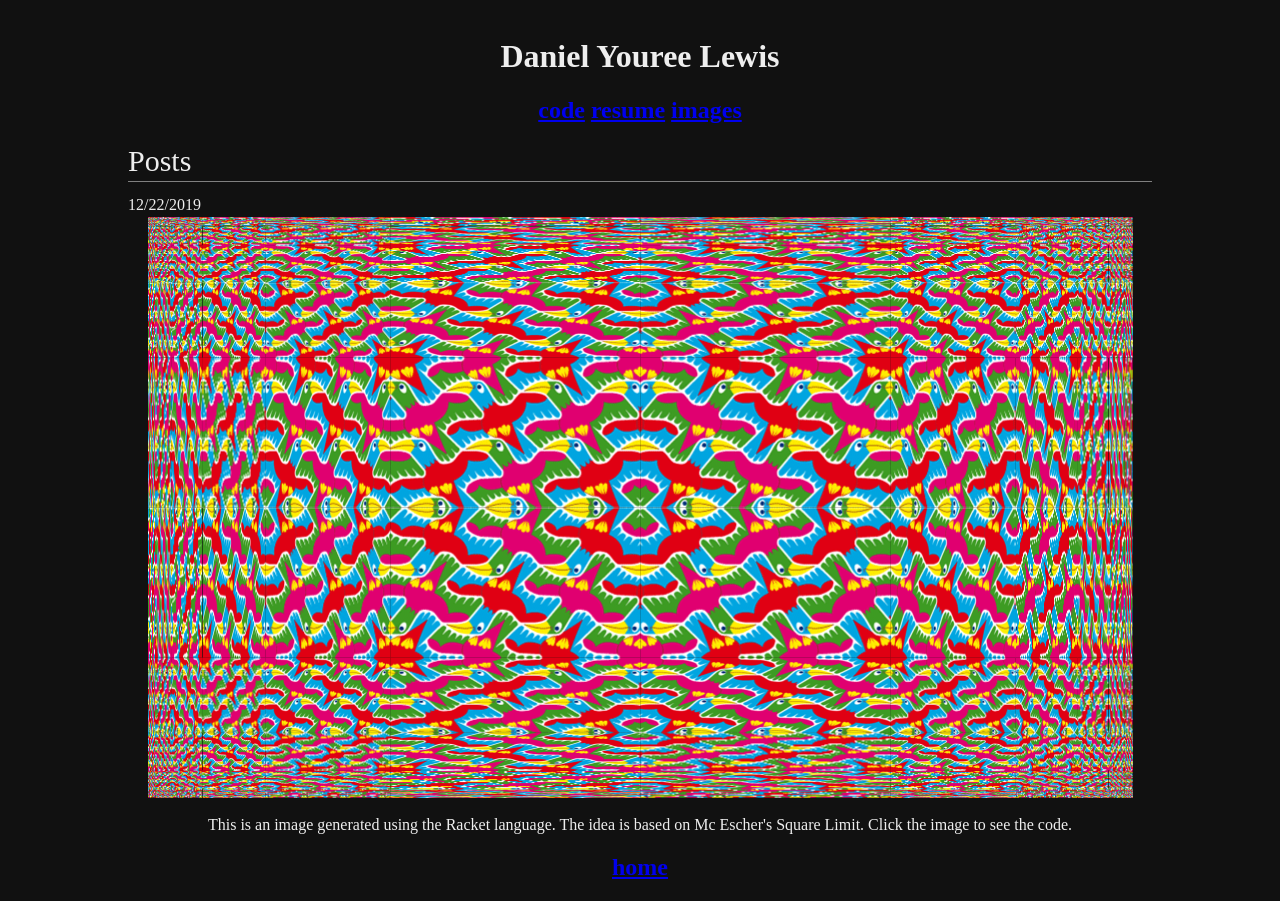
==== index.html @ c84c2d30 "content" ====
<html><style>body {background-color:#111111;color:EEEEEE;margin:0;}</style><style>hr {display:solid;height:1px;border:0;border-top:1px solid;margin:3px 0;padding:5px;color:grey;position:relative;}</style><style>.post {position:relative;left:10%;width:80%;}</style><style>img {max-width:100%;height:auto;display:block;margin-left:auto;margin-right:auto;}</style><style>.title {position:relative;left:10%;width:80%;font-size:30px;margin-bottom:1px;}</style><style>.date {margin-bottom:3px;}</style><style>h1 {margin-top:3%;}</style><h1><center>Daniel Youree Lewis</center></h1><h2><center><a href="https://www.github.com/danielyoureelewis" target="_blank">code</a> <a href="resume.pdf" target="_blank">resume</a> <a href="./images.html">images</a> </center></h2><div class=title>Posts</div><div class="post"><hr><div class=date>12/22/2019</div><a href="https://github.com/danielyoureelewis/square-limit.git"><img src="img/generated/toucans.png" title="Result of square limit program" width="985" height="581"></a><br>
<center>This is an image generated using the Racket language. The idea is based on Mc Escher's Square Limit. Click the image to see the code.</center>
</div><h2><center><a href="./index.html">home</a></center><h2></html>
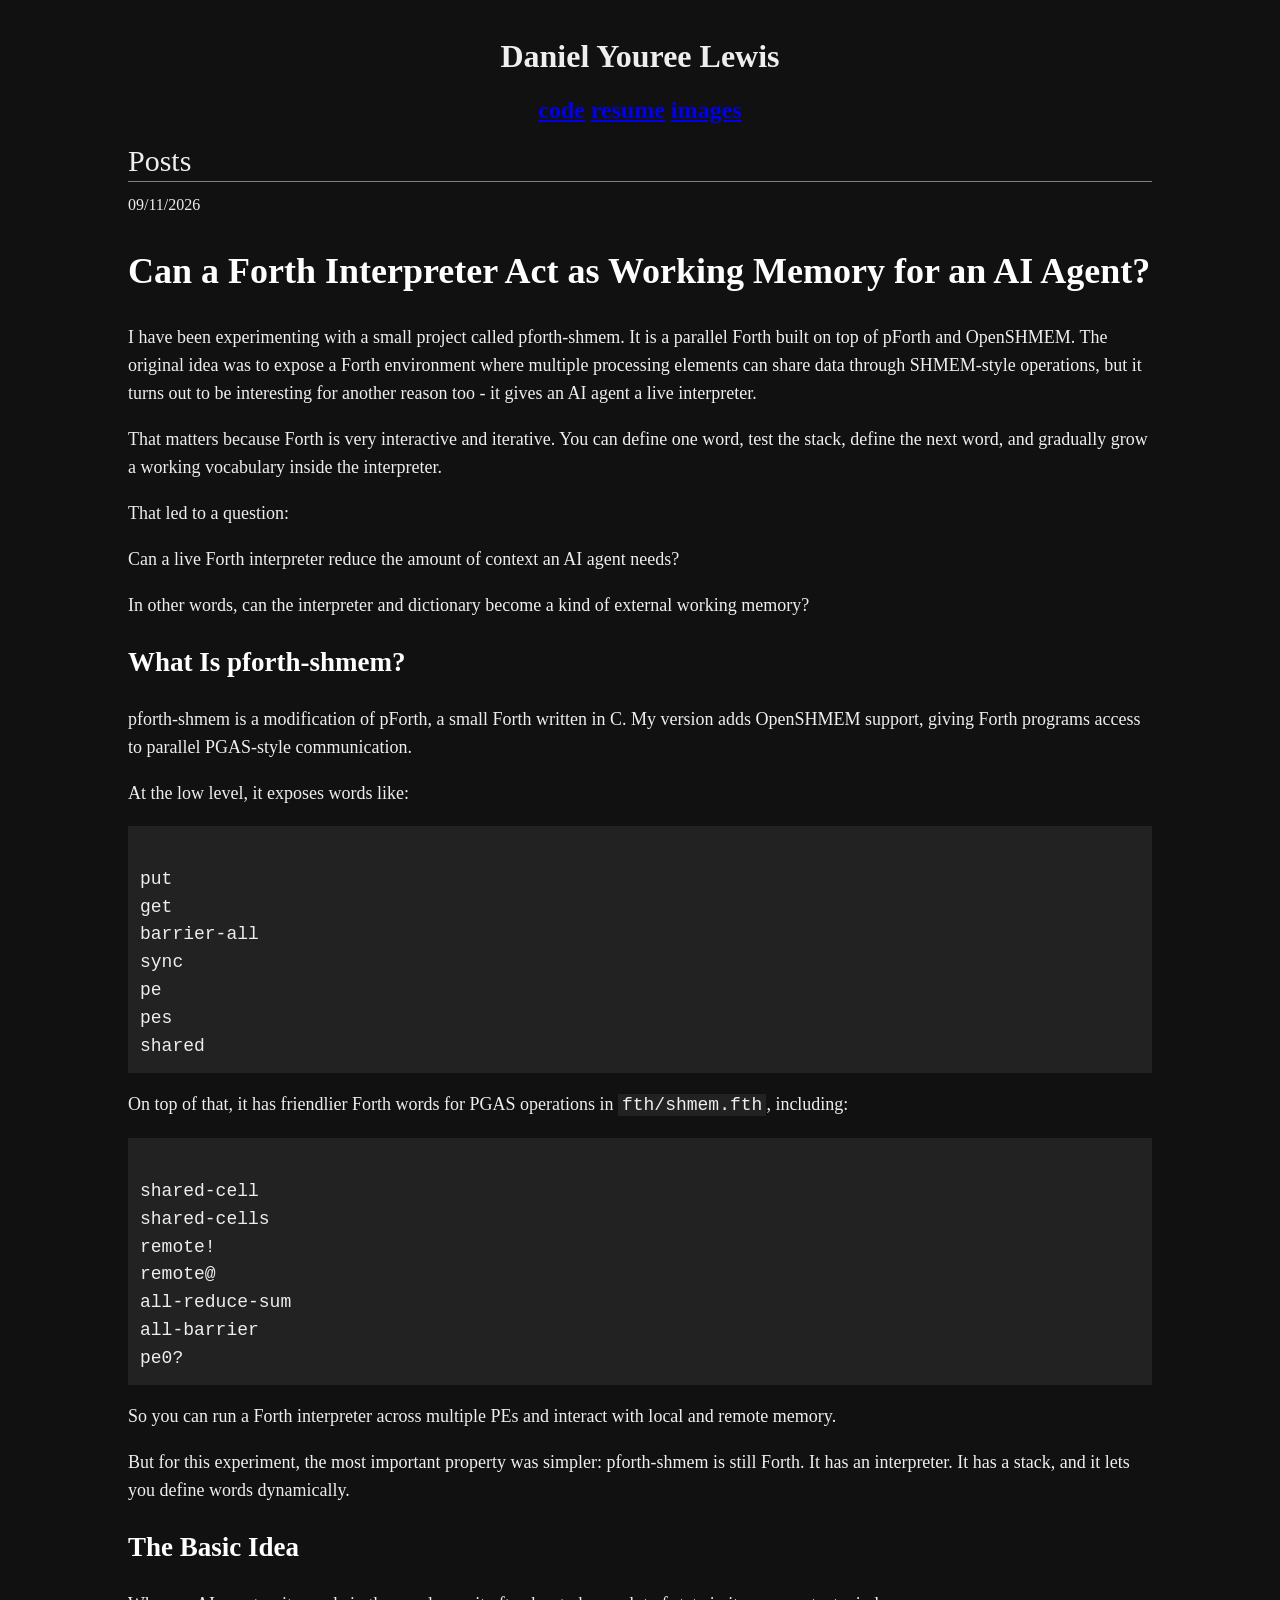
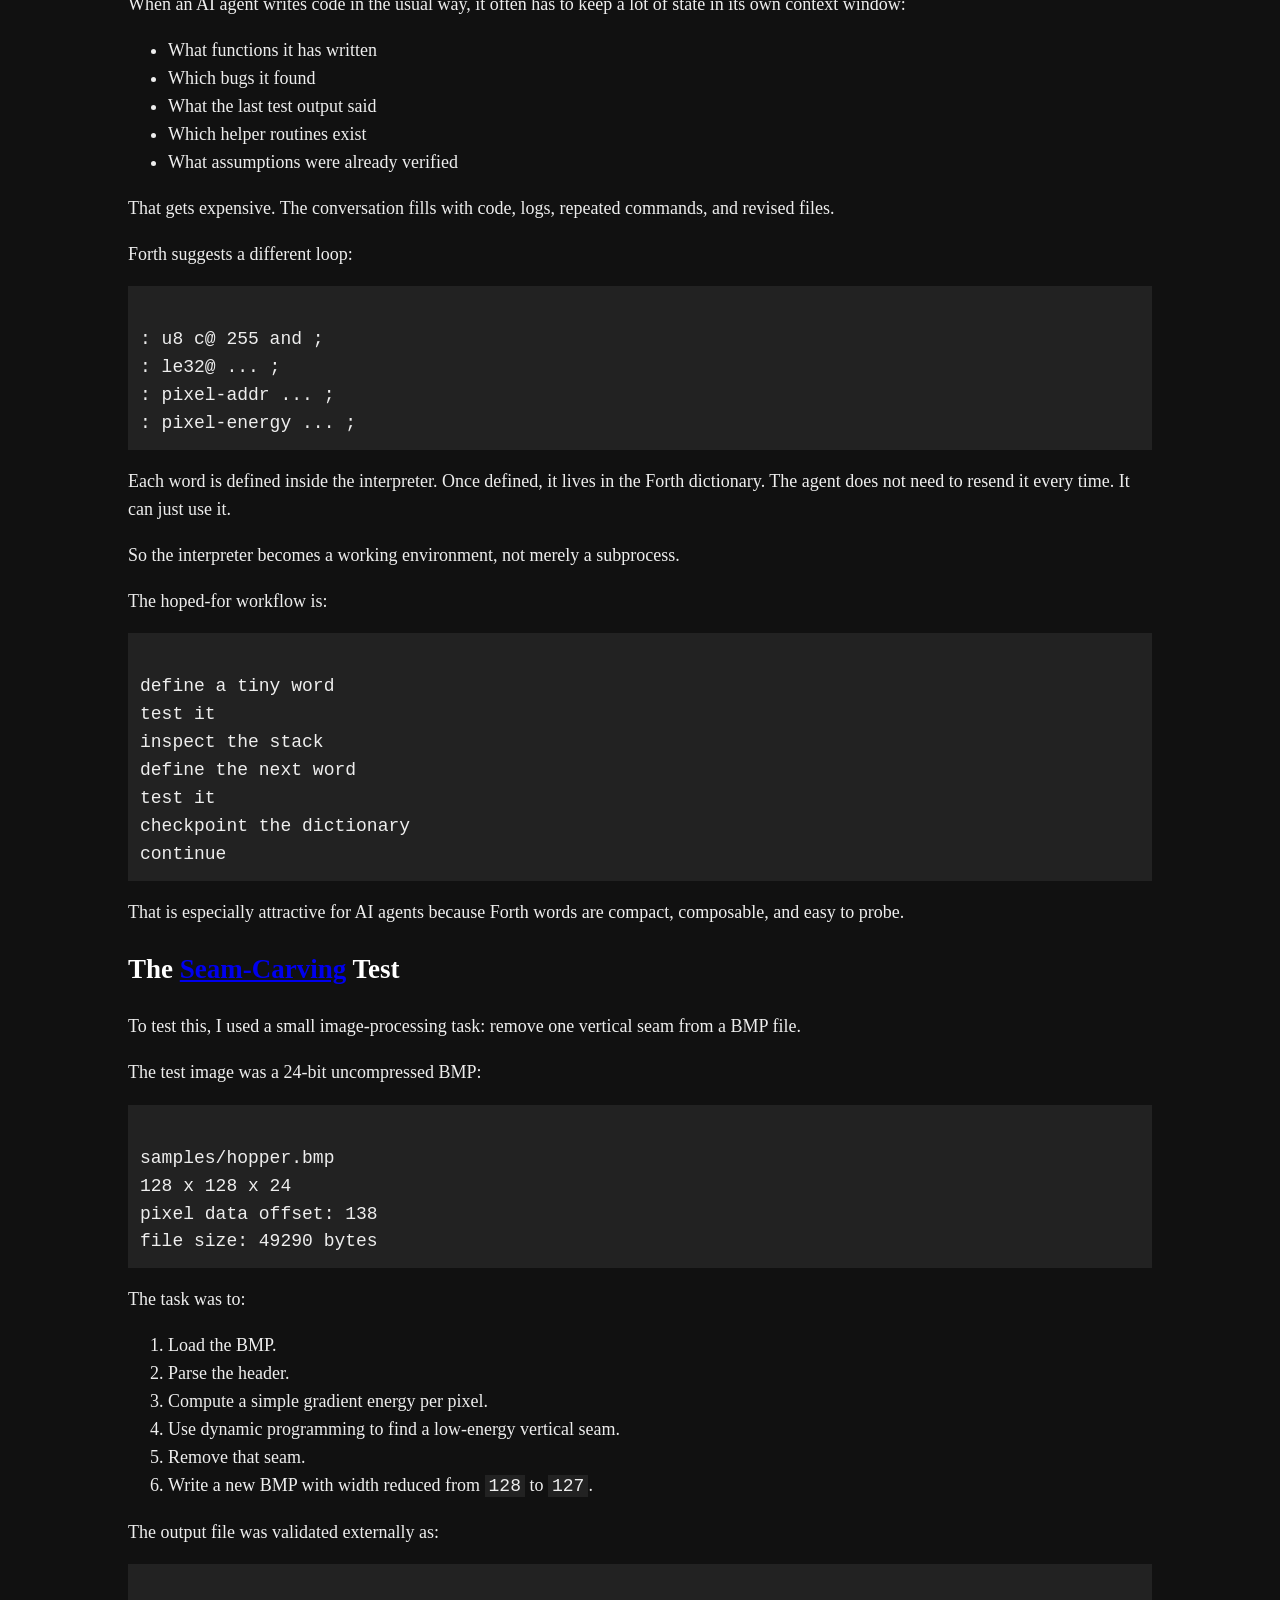
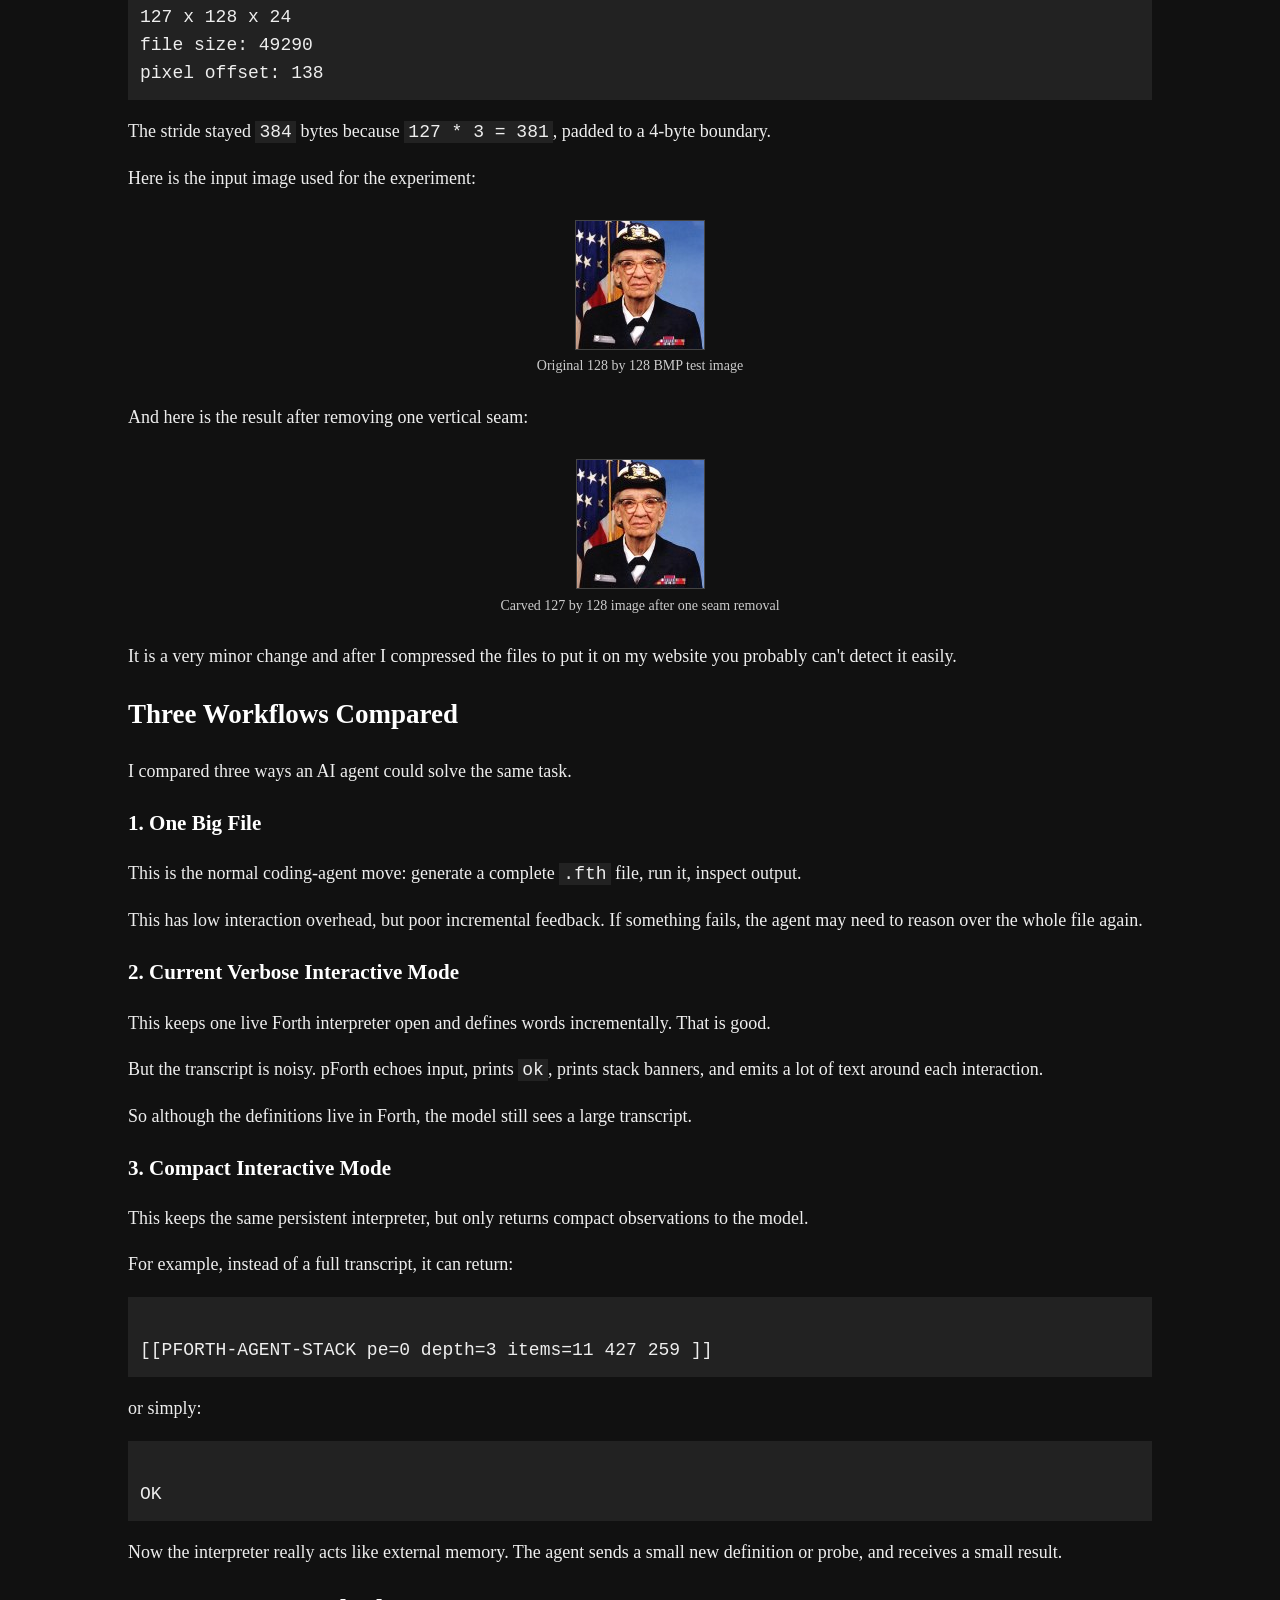
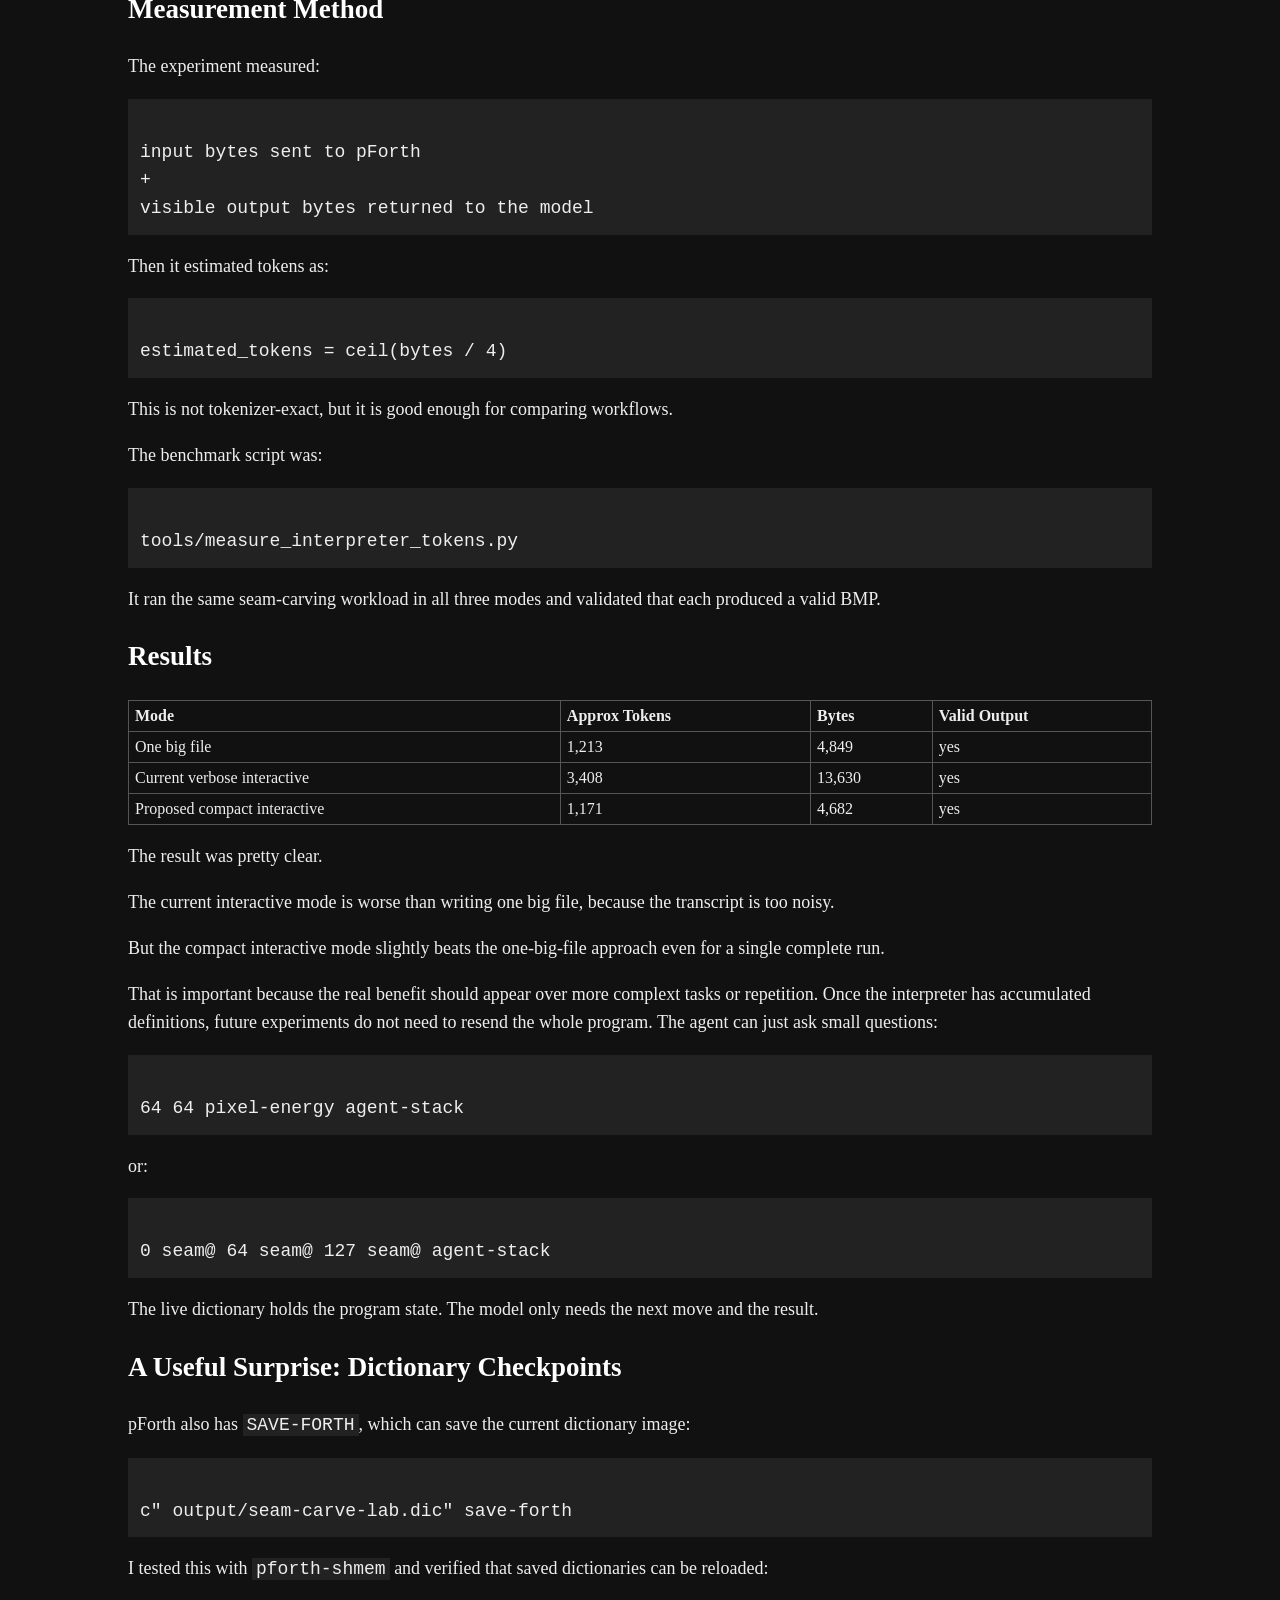
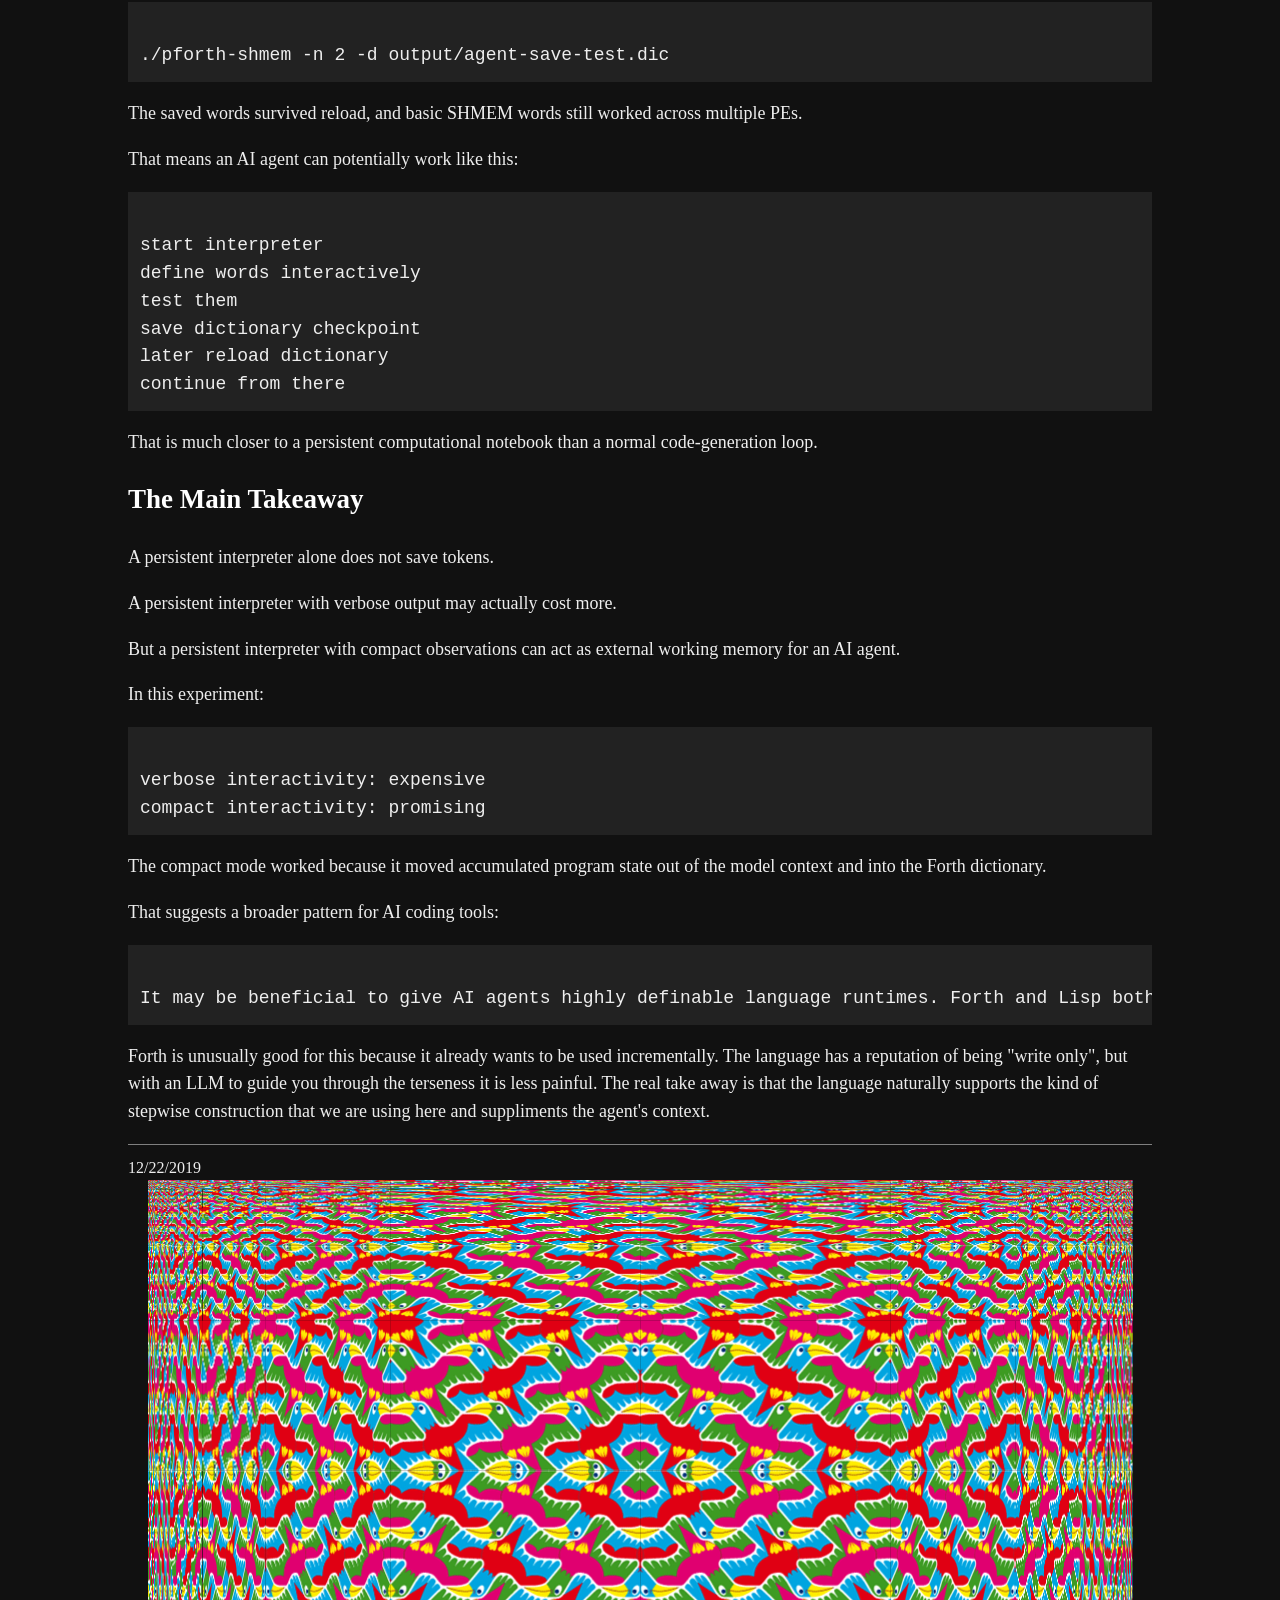
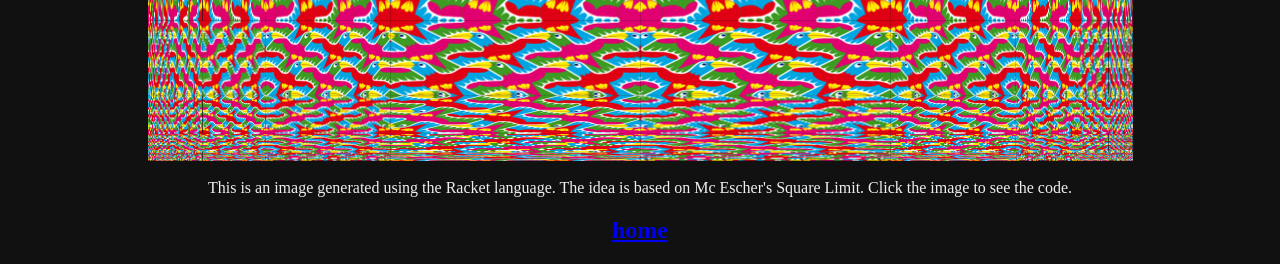
==== commit b6aeeab7: "Regenerate homepage for pforth post edits" ====
--- a/index.html
+++ b/index.html
@@ -1,3 +1,195 @@
-<html><style>body {background-color:#111111;color:EEEEEE;margin:0;}</style><style>hr {display:solid;height:1px;border:0;border-top:1px solid;margin:3px 0;padding:5px;color:grey;position:relative;}</style><style>.post {position:relative;left:10%;width:80%;}</style><style>img {max-width:100%;height:auto;display:block;margin-left:auto;margin-right:auto;}</style><style>.title {position:relative;left:10%;width:80%;font-size:30px;margin-bottom:1px;}</style><style>.date {margin-bottom:3px;}</style><style>h1 {margin-top:3%;}</style><h1><center>Daniel Youree Lewis</center></h1><h2><center><a href="https://www.github.com/danielyoureelewis" target="_blank">code</a> <a href="resume.pdf" target="_blank">resume</a> <a href="./images.html">images</a> </center></h2><div class=title>Posts</div><div class="post"><hr><div class=date>12/22/2019</div><a href="https://github.com/danielyoureelewis/square-limit.git"><img src="img/generated/toucans.png" title="Result of square limit program" width="985" height="581"></a><br>
+<html><style>body {background-color:#111111;color:EEEEEE;margin:0;}</style><style>hr {display:solid;height:1px;border:0;border-top:1px solid;margin:3px 0;padding:5px;color:grey;position:relative;}</style><style>.post {position:relative;left:10%;width:80%;}</style><style>img {max-width:100%;height:auto;display:block;margin-left:auto;margin-right:auto;}</style><style>.title {position:relative;left:10%;width:80%;font-size:30px;margin-bottom:1px;}</style><style>.date {margin-bottom:3px;}</style><style>h1 {margin-top:3%;}</style><h1><center>Daniel Youree Lewis</center></h1><h2><center><a href="https://www.github.com/danielyoureelewis" target="_blank">code</a> <a href="resume.pdf" target="_blank">resume</a> <a href="./images.html">images</a> </center></h2><div class=title>Posts</div><div class="post"><hr><div class=date>09/11/2026</div><style>
+.blog-post { line-height: 1.55; font-size: 18px; }
+.blog-post code { background: #222; padding: 1px 4px; }
+.blog-post pre { background: #222; overflow-x: auto; padding: 12px; }
+.blog-post table { border-collapse: collapse; width: 100%; margin: 1em 0; }
+.blog-post th, .blog-post td { border: 1px solid #555; padding: 6px; text-align: left; }
+.blog-post h1, .blog-post h2, .blog-post h3 { color: #ffffff; }
+.blog-post figure { margin: 1.5em auto; text-align: center; }
+.blog-post figure img { image-rendering: auto; border: 1px solid #444; max-width: 100%; }
+.blog-post figcaption { color: #cccccc; font-size: 14px; margin-top: 0.4em; }
+</style><div class="blog-post">
+<h1>Can a Forth Interpreter Act as Working Memory for an AI Agent?</h1>
+<p>I have been experimenting with a small project called pforth-shmem. It is a parallel Forth built on top of pForth and OpenSHMEM. The original idea was to expose a Forth environment where multiple processing elements can share data through SHMEM-style operations, but it turns out to be interesting for another reason too - it gives an AI agent a live interpreter.</p>
+<p>That matters because Forth is very interactive and iterative. You can define one word, test the stack, define the next word, and gradually grow a working vocabulary inside the interpreter.</p>
+<p>That led to a question:</p>
+<p>Can a live Forth interpreter reduce the amount of context an AI agent needs?</p>
+<p>In other words, can the interpreter and dictionary become a kind of external working memory?</p>
+<h2>What Is pforth-shmem?</h2>
+<p>pforth-shmem is a modification of pForth, a small Forth written in C. My version adds OpenSHMEM support, giving Forth programs access to parallel PGAS-style communication.</p>
+<p>At the low level, it exposes words like:</p>
+<pre><code class="language-forth">
+put
+get
+barrier-all
+sync
+pe
+pes
+shared
+</code></pre>
+<p>On top of that, it has friendlier Forth words for PGAS operations in <code>fth/shmem.fth</code>, including:</p>
+<pre><code class="language-forth">
+shared-cell
+shared-cells
+remote!
+remote@
+all-reduce-sum
+all-barrier
+pe0?
+</code></pre>
+<p>So you can run a Forth interpreter across multiple PEs and interact with local and remote memory.</p>
+<p>But for this experiment, the most important property was simpler: pforth-shmem is still Forth. It has an interpreter. It has a stack, and it lets you define words dynamically.</p>
+<h2>The Basic Idea</h2>
+<p>When an AI agent writes code in the usual way, it often has to keep a lot of state in its own context window:</p>
+<ul>
+<li>What functions it has written</li>
+<li>Which bugs it found</li>
+<li>What the last test output said</li>
+<li>Which helper routines exist</li>
+<li>What assumptions were already verified</li>
+</ul>
+<p>That gets expensive. The conversation fills with code, logs, repeated commands, and revised files.</p>
+<p>Forth suggests a different loop:</p>
+<pre><code class="language-forth">
+: u8 c@ 255 and ;
+: le32@ ... ;
+: pixel-addr ... ;
+: pixel-energy ... ;
+</code></pre>
+<p>Each word is defined inside the interpreter. Once defined, it lives in the Forth dictionary. The agent does not need to resend it every time. It can just use it.</p>
+<p>So the interpreter becomes a working environment, not merely a subprocess.</p>
+<p>The hoped-for workflow is:</p>
+<pre><code class="language-text">
+define a tiny word
+test it
+inspect the stack
+define the next word
+test it
+checkpoint the dictionary
+continue
+</code></pre>
+<p>That is especially attractive for AI agents because Forth words are compact, composable, and easy to probe.</p>
+<h2>The <a href="https://en.wikipedia.org/wiki/Seam_carving">Seam-Carving</a> Test</h2>
+<p>To test this, I used a small image-processing task: remove one vertical seam from a BMP file.</p>
+<p>The test image was a 24-bit uncompressed BMP:</p>
+<pre><code class="language-text">
+samples/hopper.bmp
+128 x 128 x 24
+pixel data offset: 138
+file size: 49290 bytes
+</code></pre>
+<p>The task was to:</p>
+<ol>
+<li>Load the BMP.</li>
+<li>Parse the header.</li>
+<li>Compute a simple gradient energy per pixel.</li>
+<li>Use dynamic programming to find a low-energy vertical seam.</li>
+<li>Remove that seam.</li>
+<li>Write a new BMP with width reduced from <code>128</code> to <code>127</code>.</li>
+</ol>
+<p>The output file was validated externally as:</p>
+<pre><code class="language-text">
+127 x 128 x 24
+file size: 49290
+pixel offset: 138
+</code></pre>
+<p>The stride stayed <code>384</code> bytes because <code>127 * 3 = 381</code>, padded to a 4-byte boundary.</p>
+<p>Here is the input image used for the experiment:</p>
+<figure><img src="/posts/09_11_2026/hopper-original.png" alt="Original 128 by 128 BMP test image"><figcaption>Original 128 by 128 BMP test image</figcaption></figure>
+<p>And here is the result after removing one vertical seam:</p>
+<figure><img src="/posts/09_11_2026/hopper-carved.png" alt="Carved 127 by 128 image after one seam removal"><figcaption>Carved 127 by 128 image after one seam removal</figcaption></figure>
+<p>It is a very minor change and after I compressed the files to put it on my website you probably can't detect it easily.</p>
+<h2>Three Workflows Compared</h2>
+<p>I compared three ways an AI agent could solve the same task.</p>
+<h3>1. One Big File</h3>
+<p>This is the normal coding-agent move: generate a complete <code>.fth</code> file, run it, inspect output.</p>
+<p>This has low interaction overhead, but poor incremental feedback. If something fails, the agent may need to reason over the whole file again.</p>
+<h3>2. Current Verbose Interactive Mode</h3>
+<p>This keeps one live Forth interpreter open and defines words incrementally. That is good.</p>
+<p>But the transcript is noisy. pForth echoes input, prints <code>ok</code>, prints stack banners, and emits a lot of text around each interaction.</p>
+<p>So although the definitions live in Forth, the model still sees a large transcript.</p>
+<h3>3. Compact Interactive Mode</h3>
+<p>This keeps the same persistent interpreter, but only returns compact observations to the model.</p>
+<p>For example, instead of a full transcript, it can return:</p>
+<pre><code class="language-text">
+[[PFORTH-AGENT-STACK pe=0 depth=3 items=11 427 259 ]]
+</code></pre>
+<p>or simply:</p>
+<pre><code class="language-text">
+OK
+</code></pre>
+<p>Now the interpreter really acts like external memory. The agent sends a small new definition or probe, and receives a small result.</p>
+<h2>Measurement Method</h2>
+<p>The experiment measured:</p>
+<pre><code class="language-text">
+input bytes sent to pForth
++
+visible output bytes returned to the model
+</code></pre>
+<p>Then it estimated tokens as:</p>
+<pre><code class="language-text">
+estimated_tokens = ceil(bytes / 4)
+</code></pre>
+<p>This is not tokenizer-exact, but it is good enough for comparing workflows.</p>
+<p>The benchmark script was:</p>
+<pre><code class="language-text">
+tools/measure_interpreter_tokens.py
+</code></pre>
+<p>It ran the same seam-carving workload in all three modes and validated that each produced a valid BMP.</p>
+<h2>Results</h2>
+<table><thead><tr><th>Mode</th><th>Approx Tokens</th><th>Bytes</th><th>Valid Output</th></tr></thead><tbody>
+<tr><td>One big file</td><td>1,213</td><td>4,849</td><td>yes</td></tr>
+<tr><td>Current verbose interactive</td><td>3,408</td><td>13,630</td><td>yes</td></tr>
+<tr><td>Proposed compact interactive</td><td>1,171</td><td>4,682</td><td>yes</td></tr>
+</tbody></table>
+<p>The result was pretty clear.</p>
+<p>The current interactive mode is worse than writing one big file, because the transcript is too noisy.</p>
+<p>But the compact interactive mode slightly beats the one-big-file approach even for a single complete run.</p>
+<p>That is important because the real benefit should appear over more complext tasks or repetition. Once the interpreter has accumulated definitions, future experiments do not need to resend the whole program. The agent can just ask small questions:</p>
+<pre><code class="language-forth">
+64 64 pixel-energy agent-stack
+</code></pre>
+<p>or:</p>
+<pre><code class="language-forth">
+0 seam@ 64 seam@ 127 seam@ agent-stack
+</code></pre>
+<p>The live dictionary holds the program state. The model only needs the next move and the result.</p>
+<h2>A Useful Surprise: Dictionary Checkpoints</h2>
+<p>pForth also has <code>SAVE-FORTH</code>, which can save the current dictionary image:</p>
+<pre><code class="language-forth">
+c&quot; output/seam-carve-lab.dic&quot; save-forth
+</code></pre>
+<p>I tested this with <code>pforth-shmem</code> and verified that saved dictionaries can be reloaded:</p>
+<pre><code class="language-sh">
+./pforth-shmem -n 2 -d output/agent-save-test.dic
+</code></pre>
+<p>The saved words survived reload, and basic SHMEM words still worked across multiple PEs.</p>
+<p>That means an AI agent can potentially work like this:</p>
+<pre><code class="language-text">
+start interpreter
+define words interactively
+test them
+save dictionary checkpoint
+later reload dictionary
+continue from there
+</code></pre>
+<p>That is much closer to a persistent computational notebook than a normal code-generation loop.</p>
+<h2>The Main Takeaway</h2>
+<p>A persistent interpreter alone does not save tokens.</p>
+<p>A persistent interpreter with verbose output may actually cost more.</p>
+<p>But a persistent interpreter with compact observations can act as external working memory for an AI agent.</p>
+<p>In this experiment:</p>
+<pre><code class="language-text">
+verbose interactivity: expensive
+compact interactivity: promising
+</code></pre>
+<p>The compact mode worked because it moved accumulated program state out of the model context and into the Forth dictionary.</p>
+<p>That suggests a broader pattern for AI coding tools:</p>
+<pre><code class="language-text">
+It may be beneficial to give AI agents highly definable language runtimes. Forth and Lisp both have a way of compressing as you use them.
+</code></pre>
+<p>Forth is unusually good for this because it already wants to be used incrementally. The language has a reputation of being "write only", but with an LLM to guide you through the terseness it is less painful. The real take away is that the language naturally supports the kind of stepwise construction that we are using here and suppliments the agent's context.</p>
+</div>
+</div><div class="post"><hr><div class=date>12/22/2019</div><a href="https://github.com/danielyoureelewis/square-limit.git"><img src="img/generated/toucans.png" title="Result of square limit program" width="985" height="581"></a><br>
 <center>This is an image generated using the Racket language. The idea is based on Mc Escher's Square Limit. Click the image to see the code.</center>
 </div><h2><center><a href="./index.html">home</a></center><h2></html>
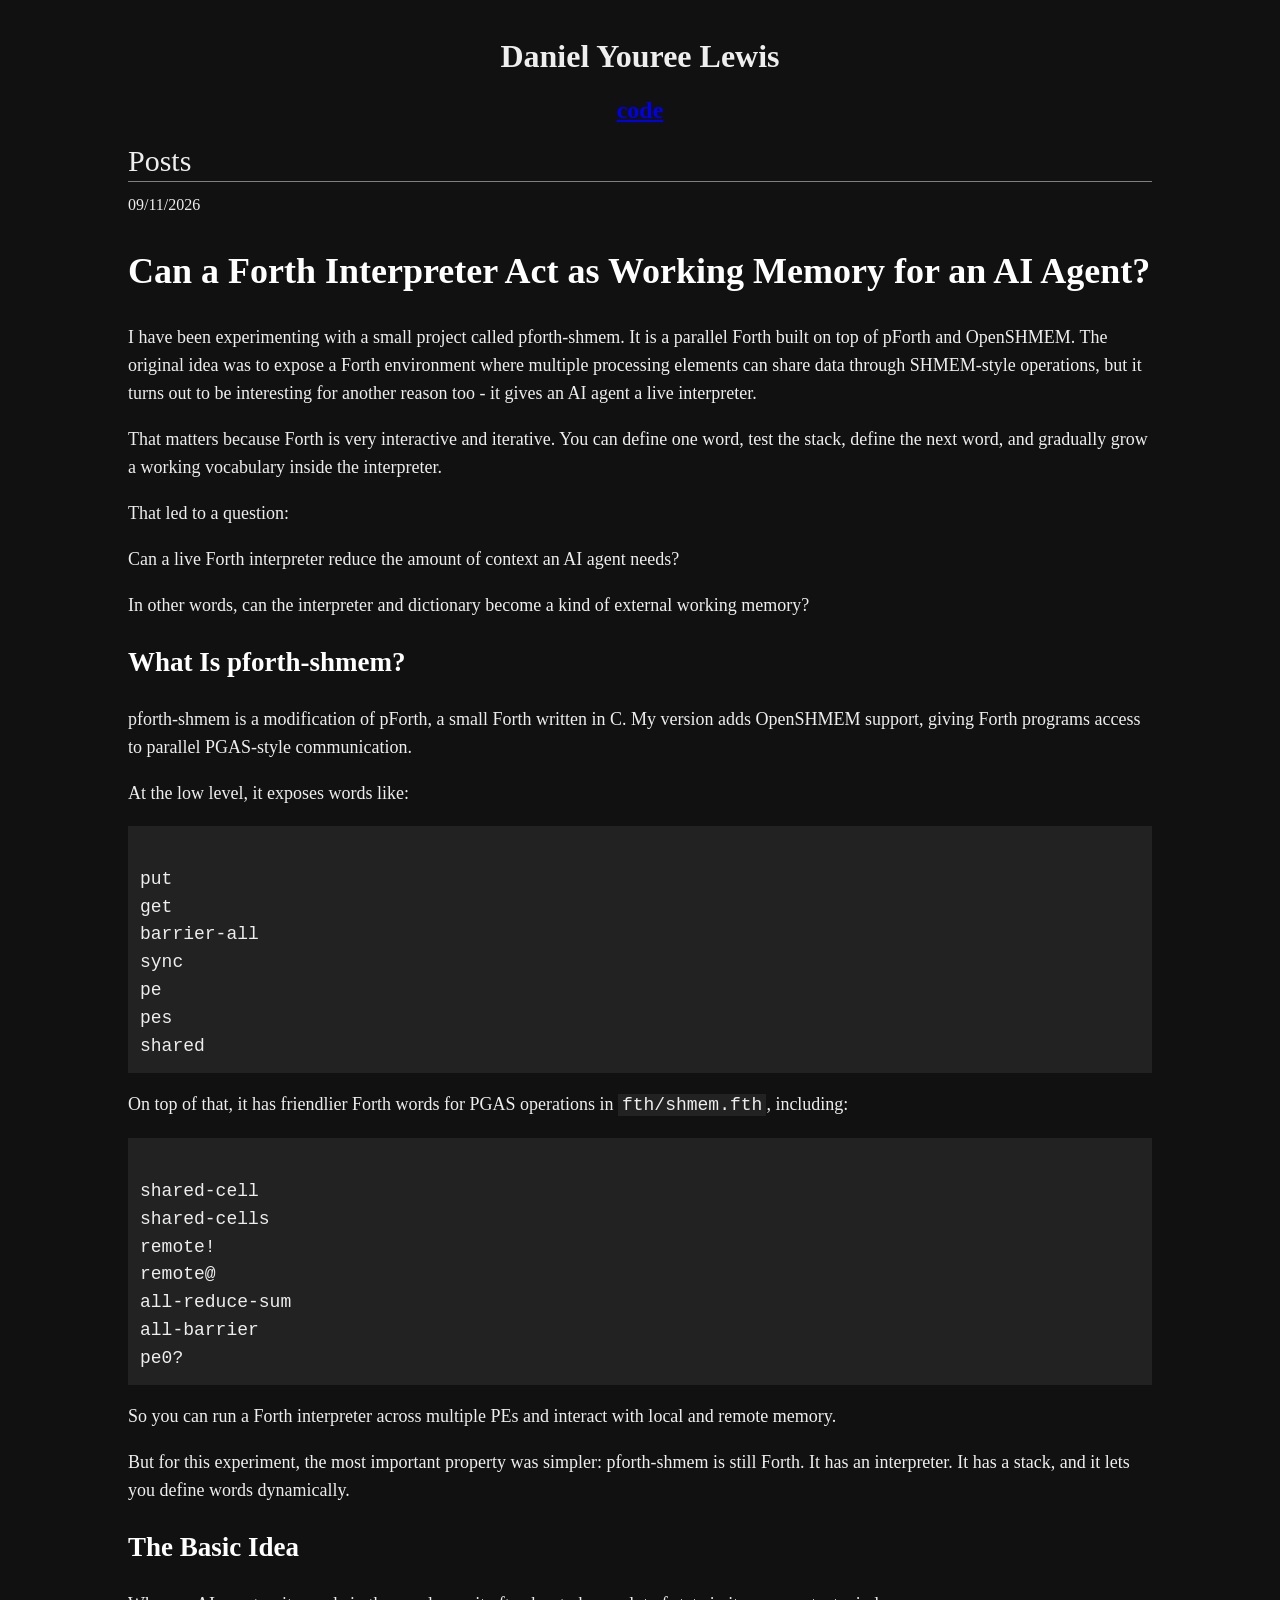
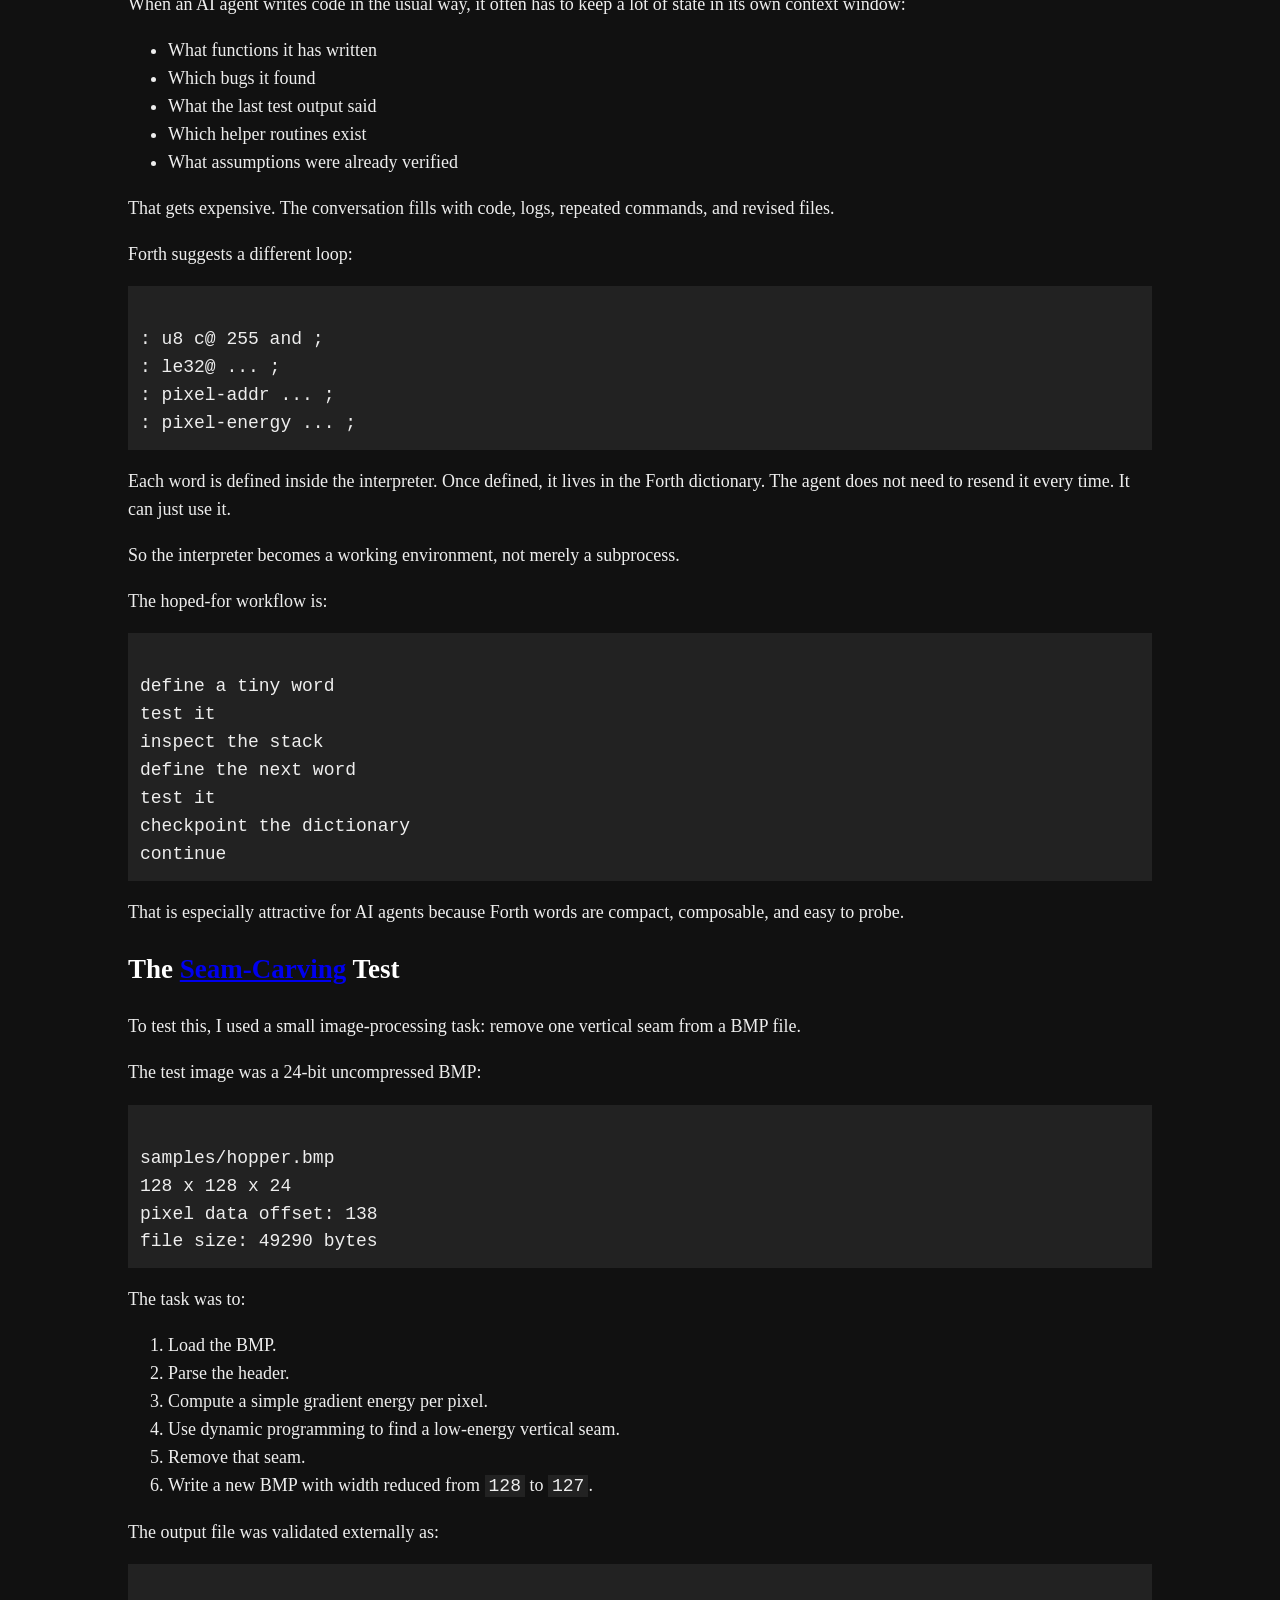
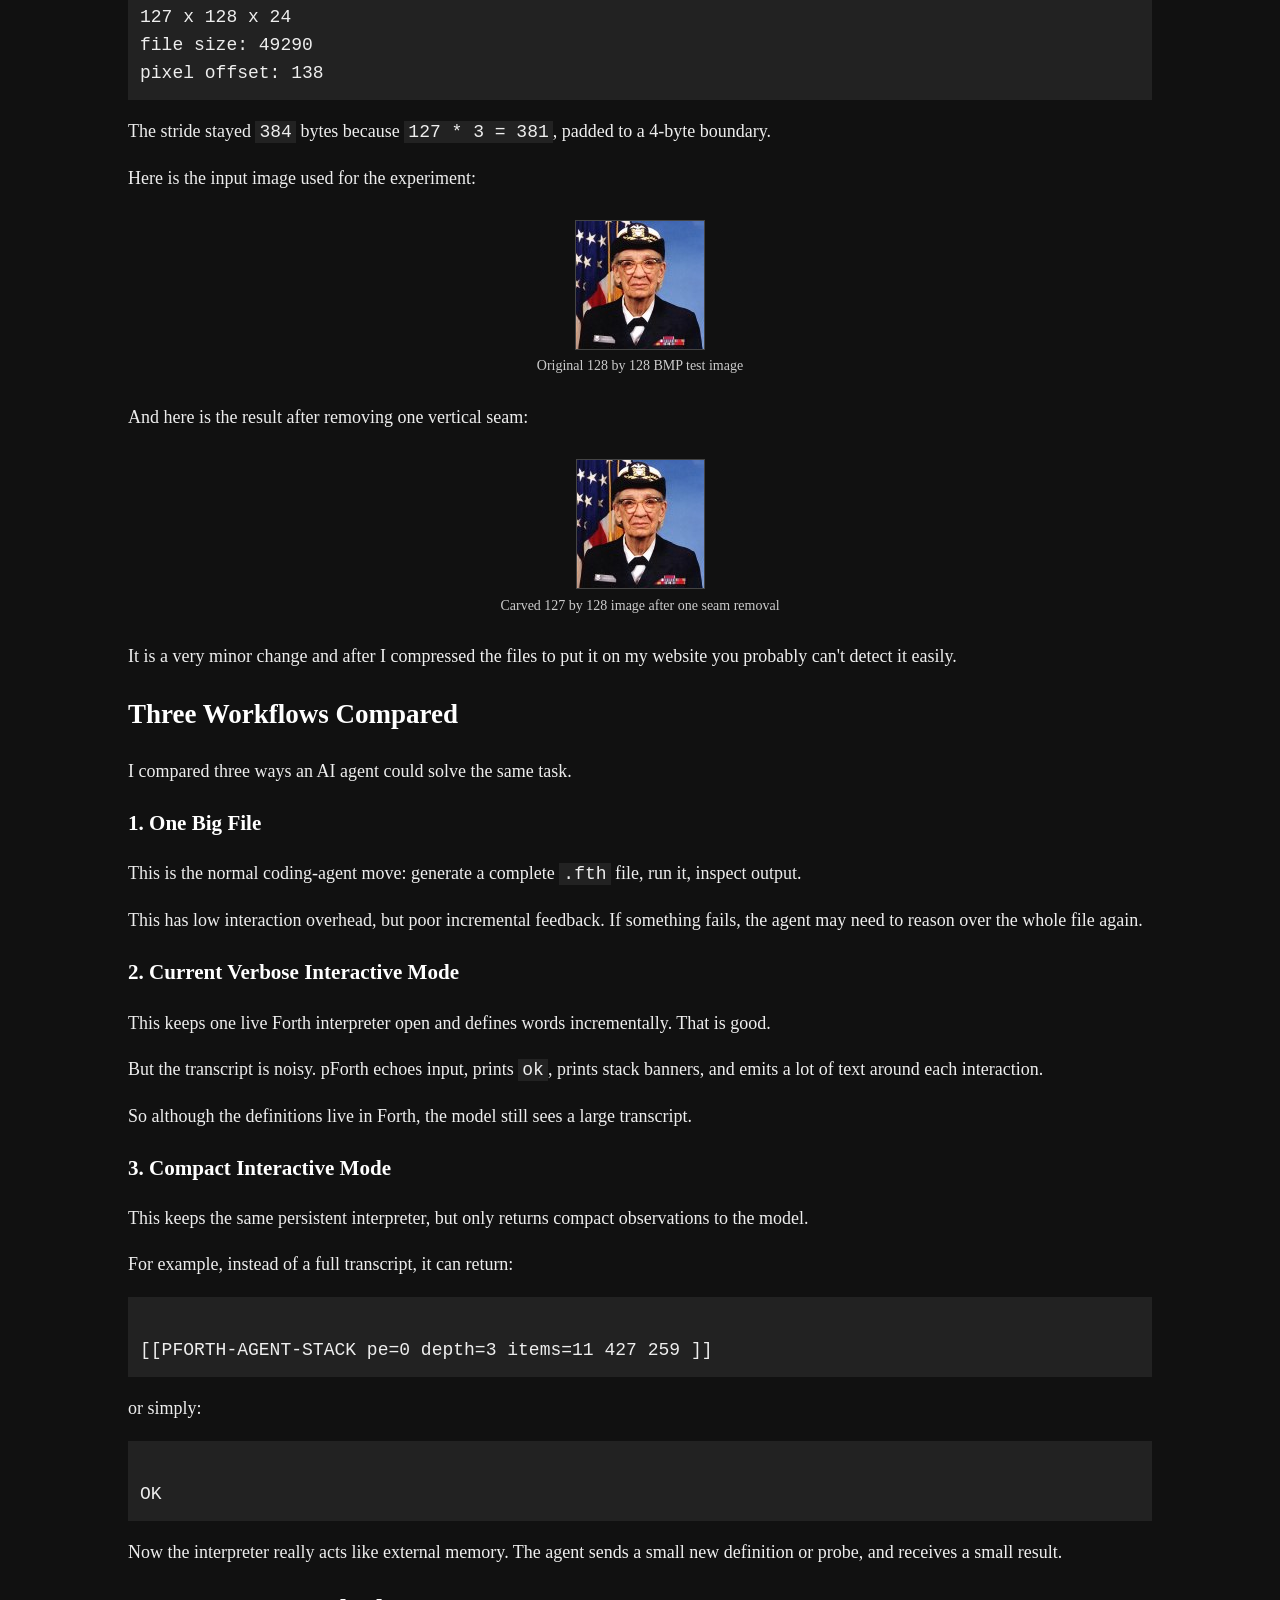
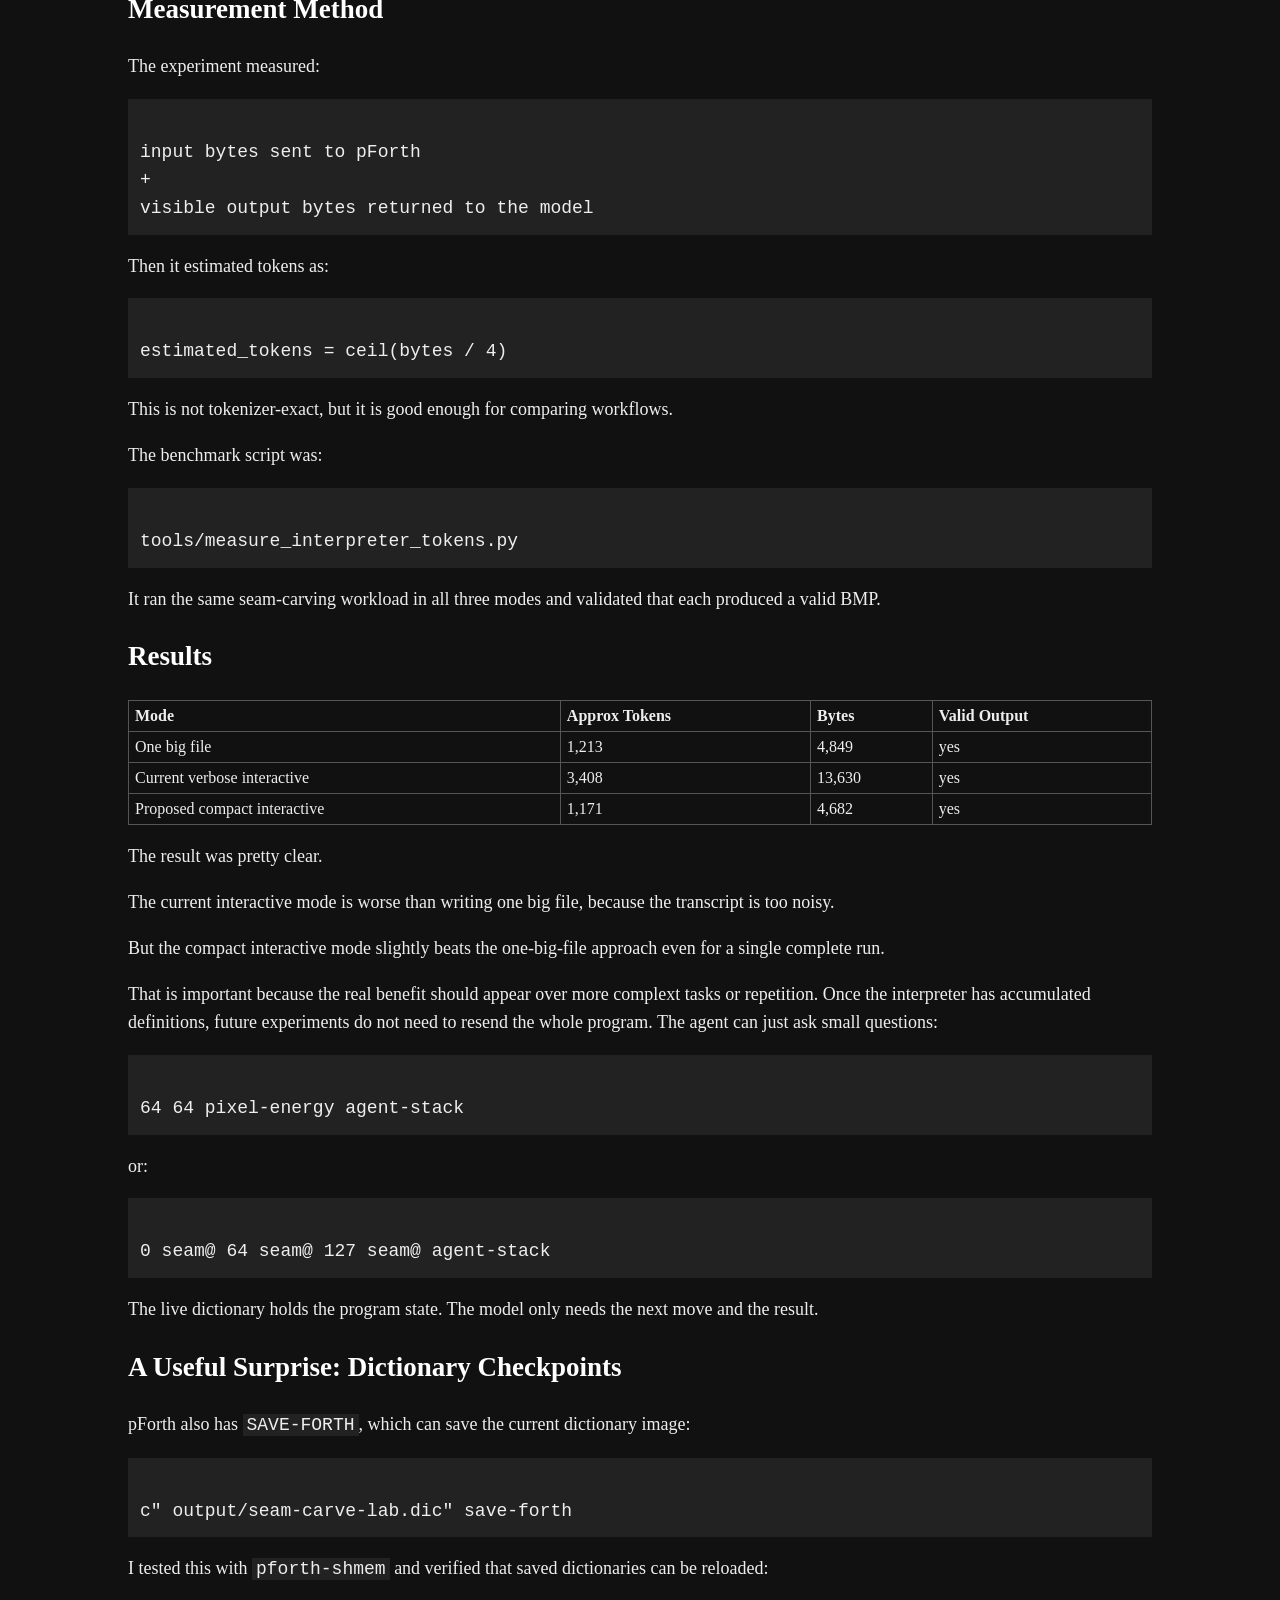
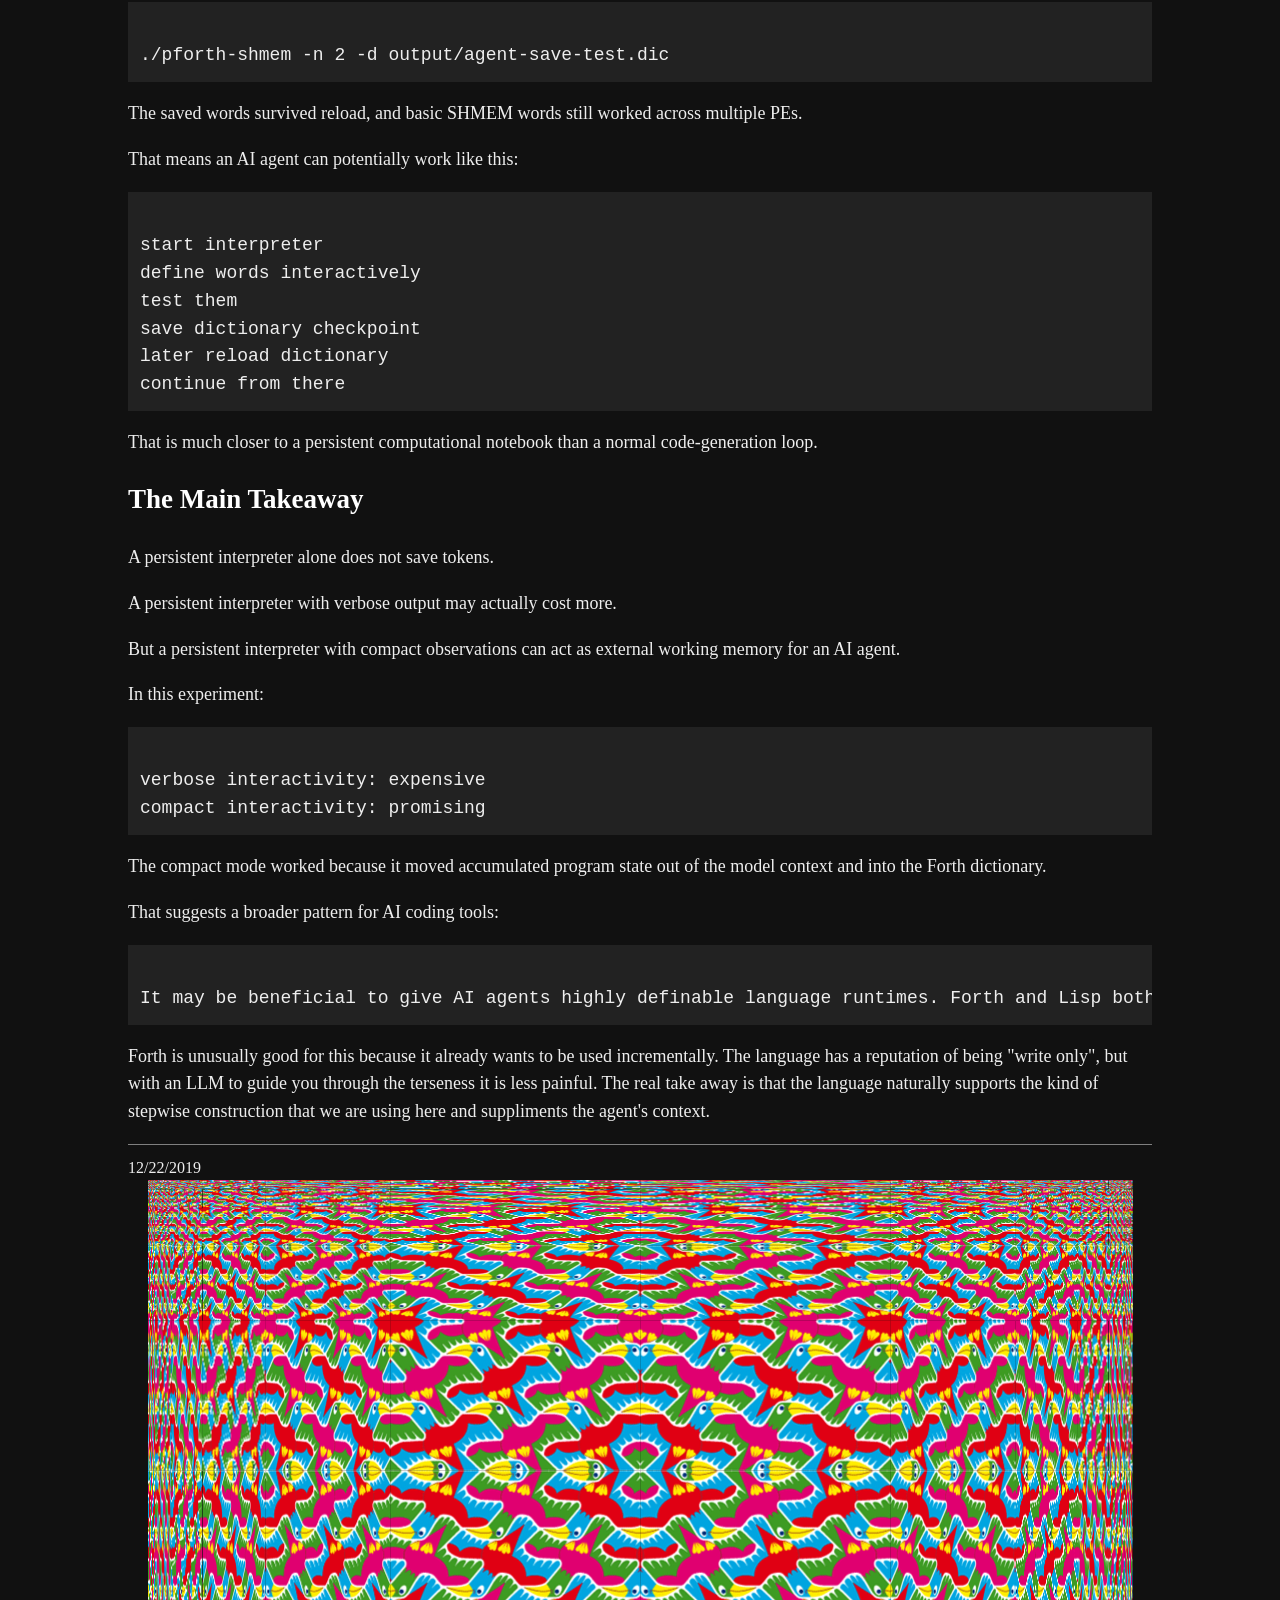
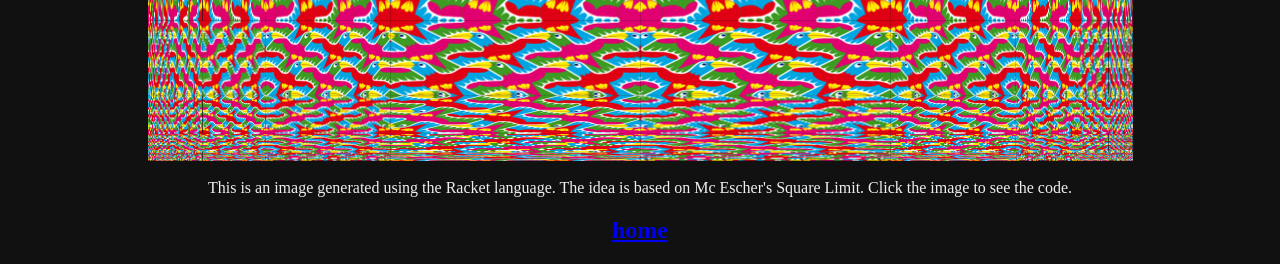
==== commit 06992194: "Update index.html" ====
--- a/index.html
+++ b/index.html
@@ -1,4 +1,4 @@
-<html><style>body {background-color:#111111;color:EEEEEE;margin:0;}</style><style>hr {display:solid;height:1px;border:0;border-top:1px solid;margin:3px 0;padding:5px;color:grey;position:relative;}</style><style>.post {position:relative;left:10%;width:80%;}</style><style>img {max-width:100%;height:auto;display:block;margin-left:auto;margin-right:auto;}</style><style>.title {position:relative;left:10%;width:80%;font-size:30px;margin-bottom:1px;}</style><style>.date {margin-bottom:3px;}</style><style>h1 {margin-top:3%;}</style><h1><center>Daniel Youree Lewis</center></h1><h2><center><a href="https://www.github.com/danielyoureelewis" target="_blank">code</a> <a href="resume.pdf" target="_blank">resume</a> <a href="./images.html">images</a> </center></h2><div class=title>Posts</div><div class="post"><hr><div class=date>09/11/2026</div><style>
+<html><style>body {background-color:#111111;color:EEEEEE;margin:0;}</style><style>hr {display:solid;height:1px;border:0;border-top:1px solid;margin:3px 0;padding:5px;color:grey;position:relative;}</style><style>.post {position:relative;left:10%;width:80%;}</style><style>img {max-width:100%;height:auto;display:block;margin-left:auto;margin-right:auto;}</style><style>.title {position:relative;left:10%;width:80%;font-size:30px;margin-bottom:1px;}</style><style>.date {margin-bottom:3px;}</style><style>h1 {margin-top:3%;}</style><h1><center>Daniel Youree Lewis</center></h1><h2><center><a href="https://www.github.com/danielyoureelewis" target="_blank">code</a> </center></h2><div class=title>Posts</div><div class="post"><hr><div class=date>09/11/2026</div><style>
 .blog-post { line-height: 1.55; font-size: 18px; }
 .blog-post code { background: #222; padding: 1px 4px; }
 .blog-post pre { background: #222; overflow-x: auto; padding: 12px; }
@@ -192,4 +192,4 @@
 </div>
 </div><div class="post"><hr><div class=date>12/22/2019</div><a href="https://github.com/danielyoureelewis/square-limit.git"><img src="img/generated/toucans.png" title="Result of square limit program" width="985" height="581"></a><br>
 <center>This is an image generated using the Racket language. The idea is based on Mc Escher's Square Limit. Click the image to see the code.</center>
-</div><h2><center><a href="./index.html">home</a></center><h2></html>+</div><h2><center><a href="./index.html">home</a></center><h2></html>
